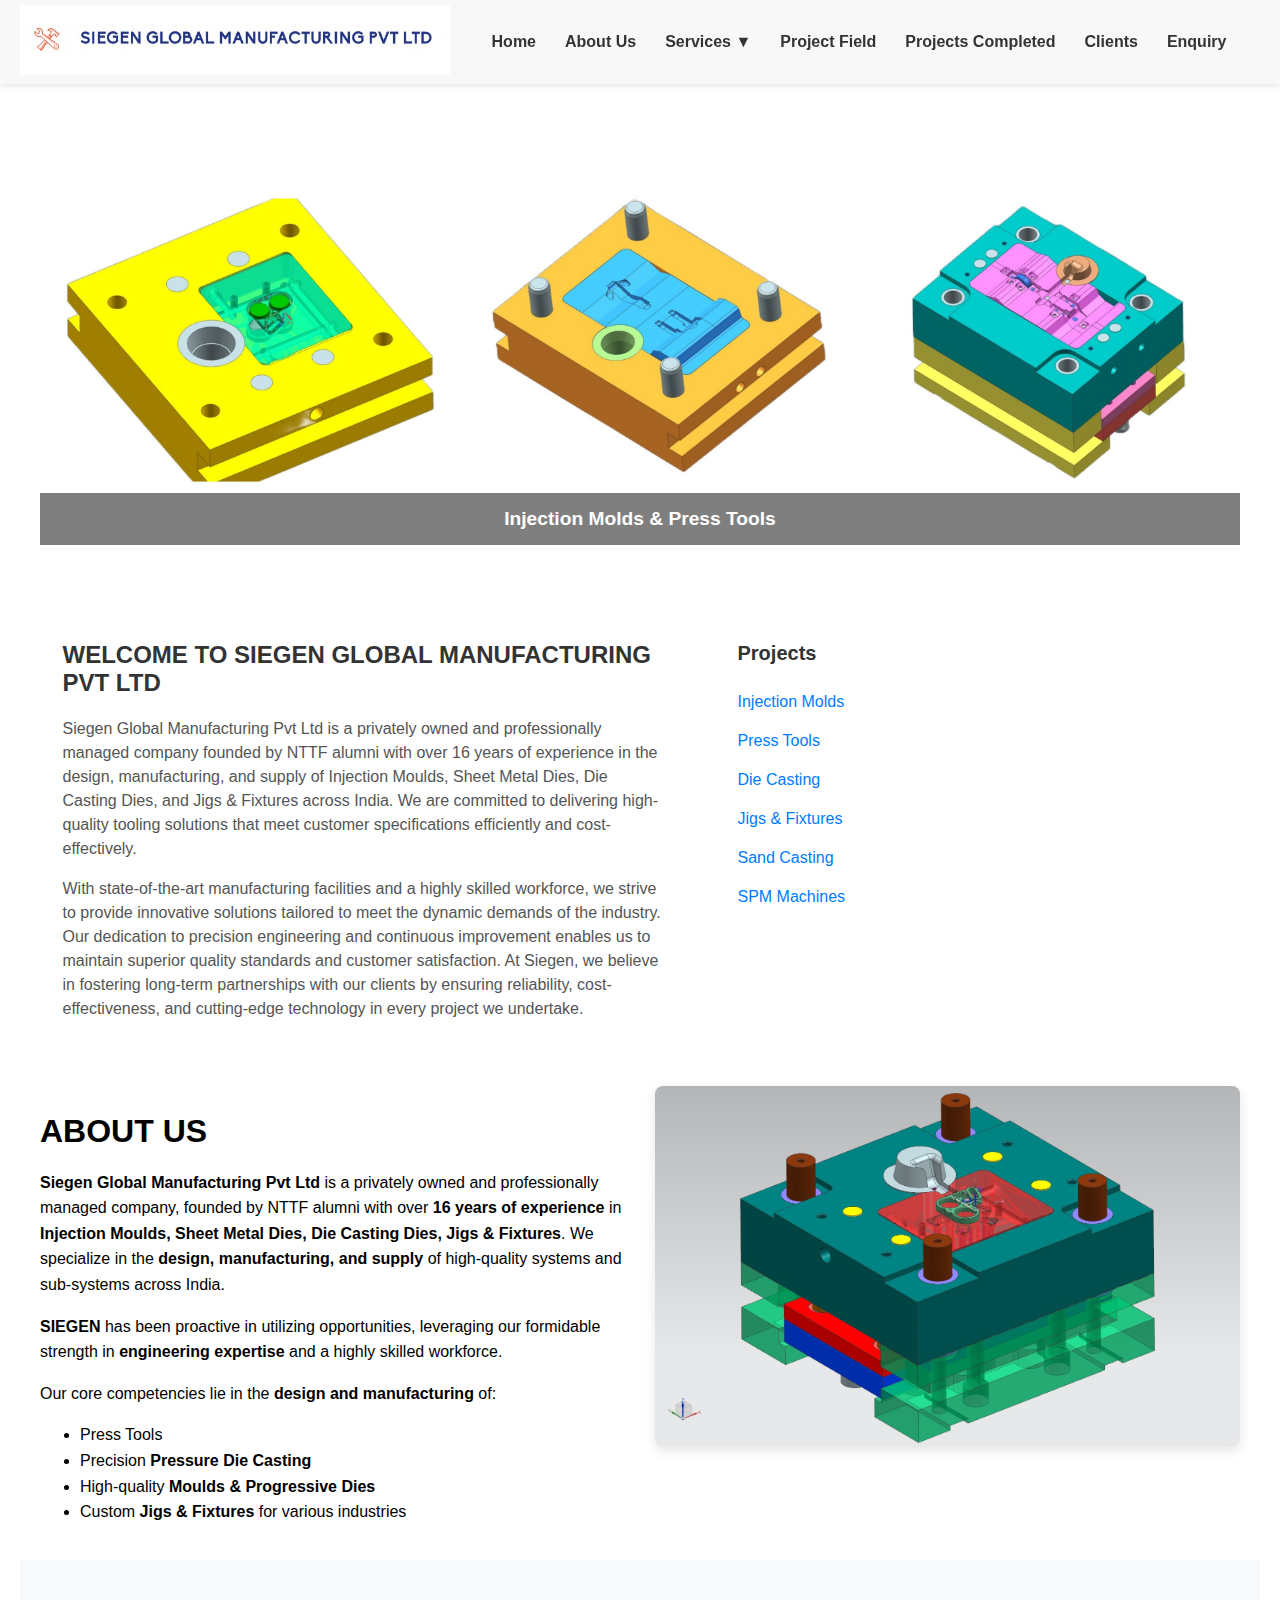
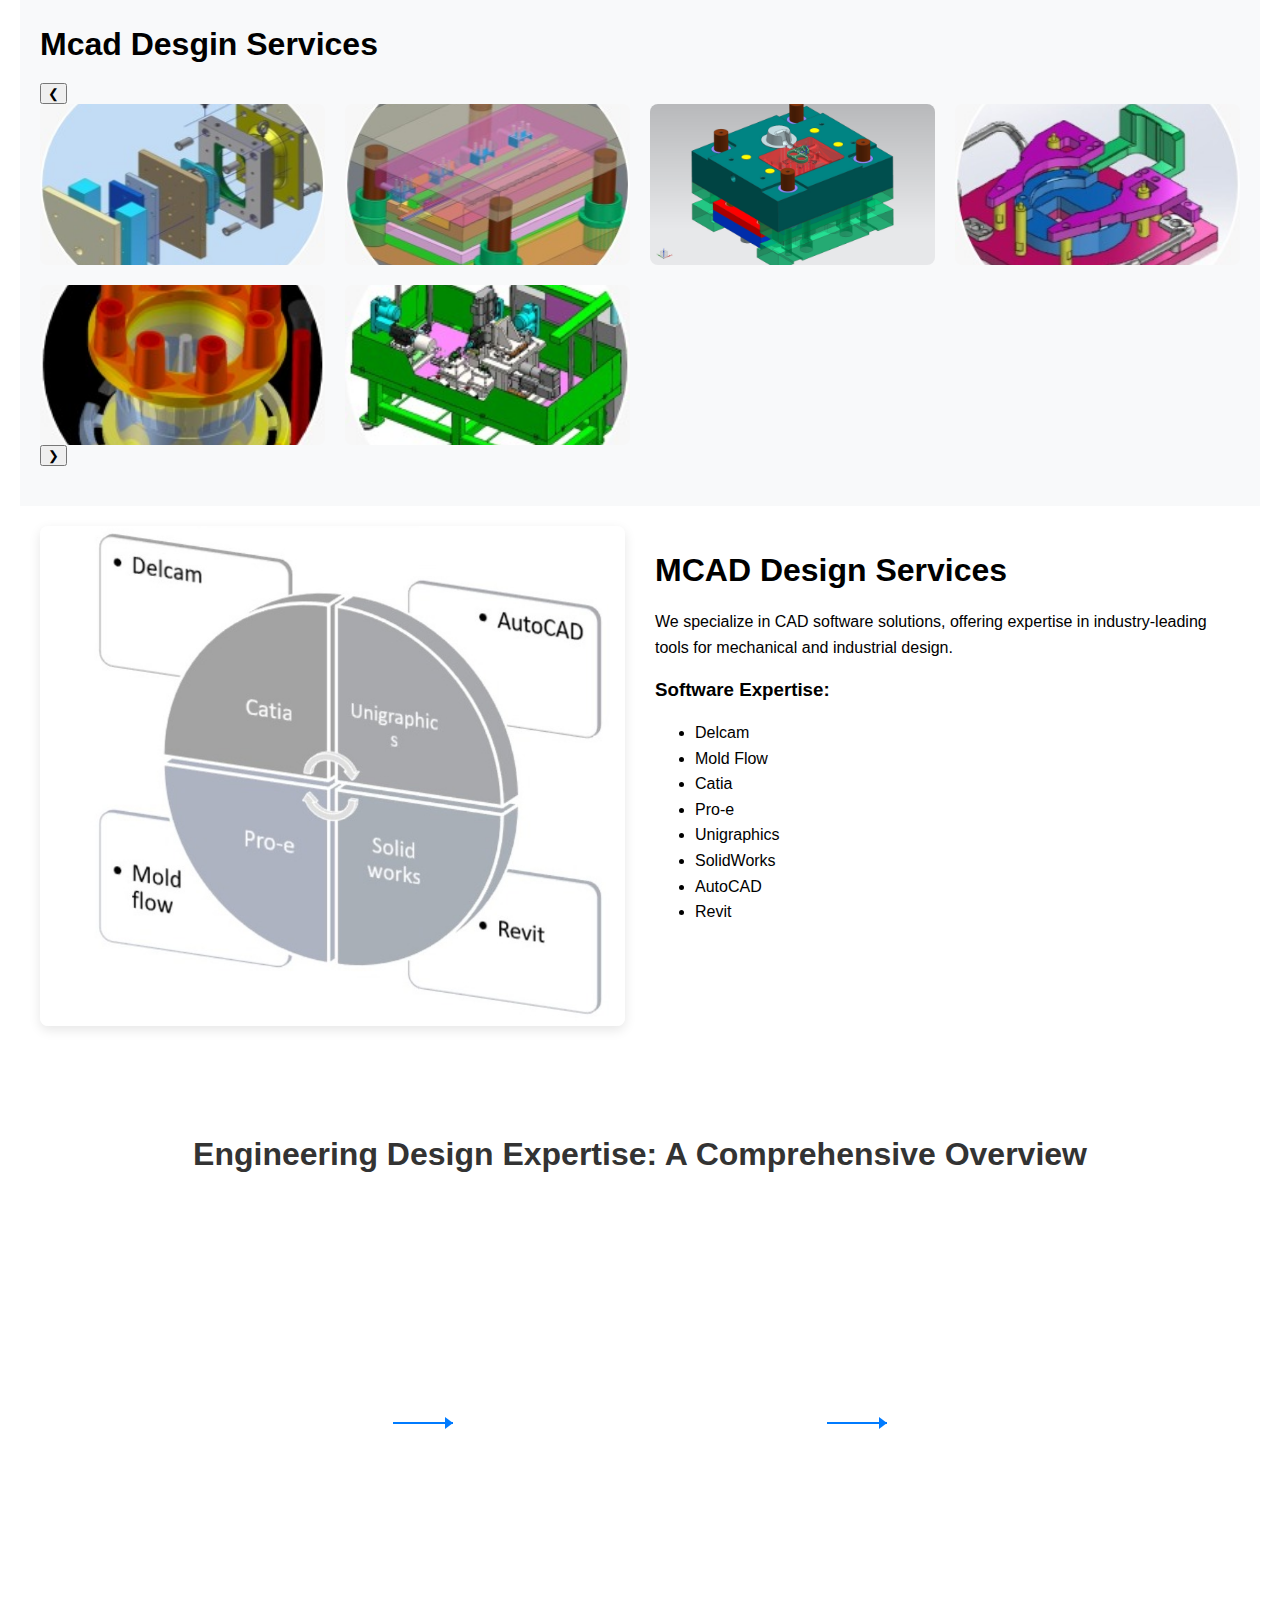
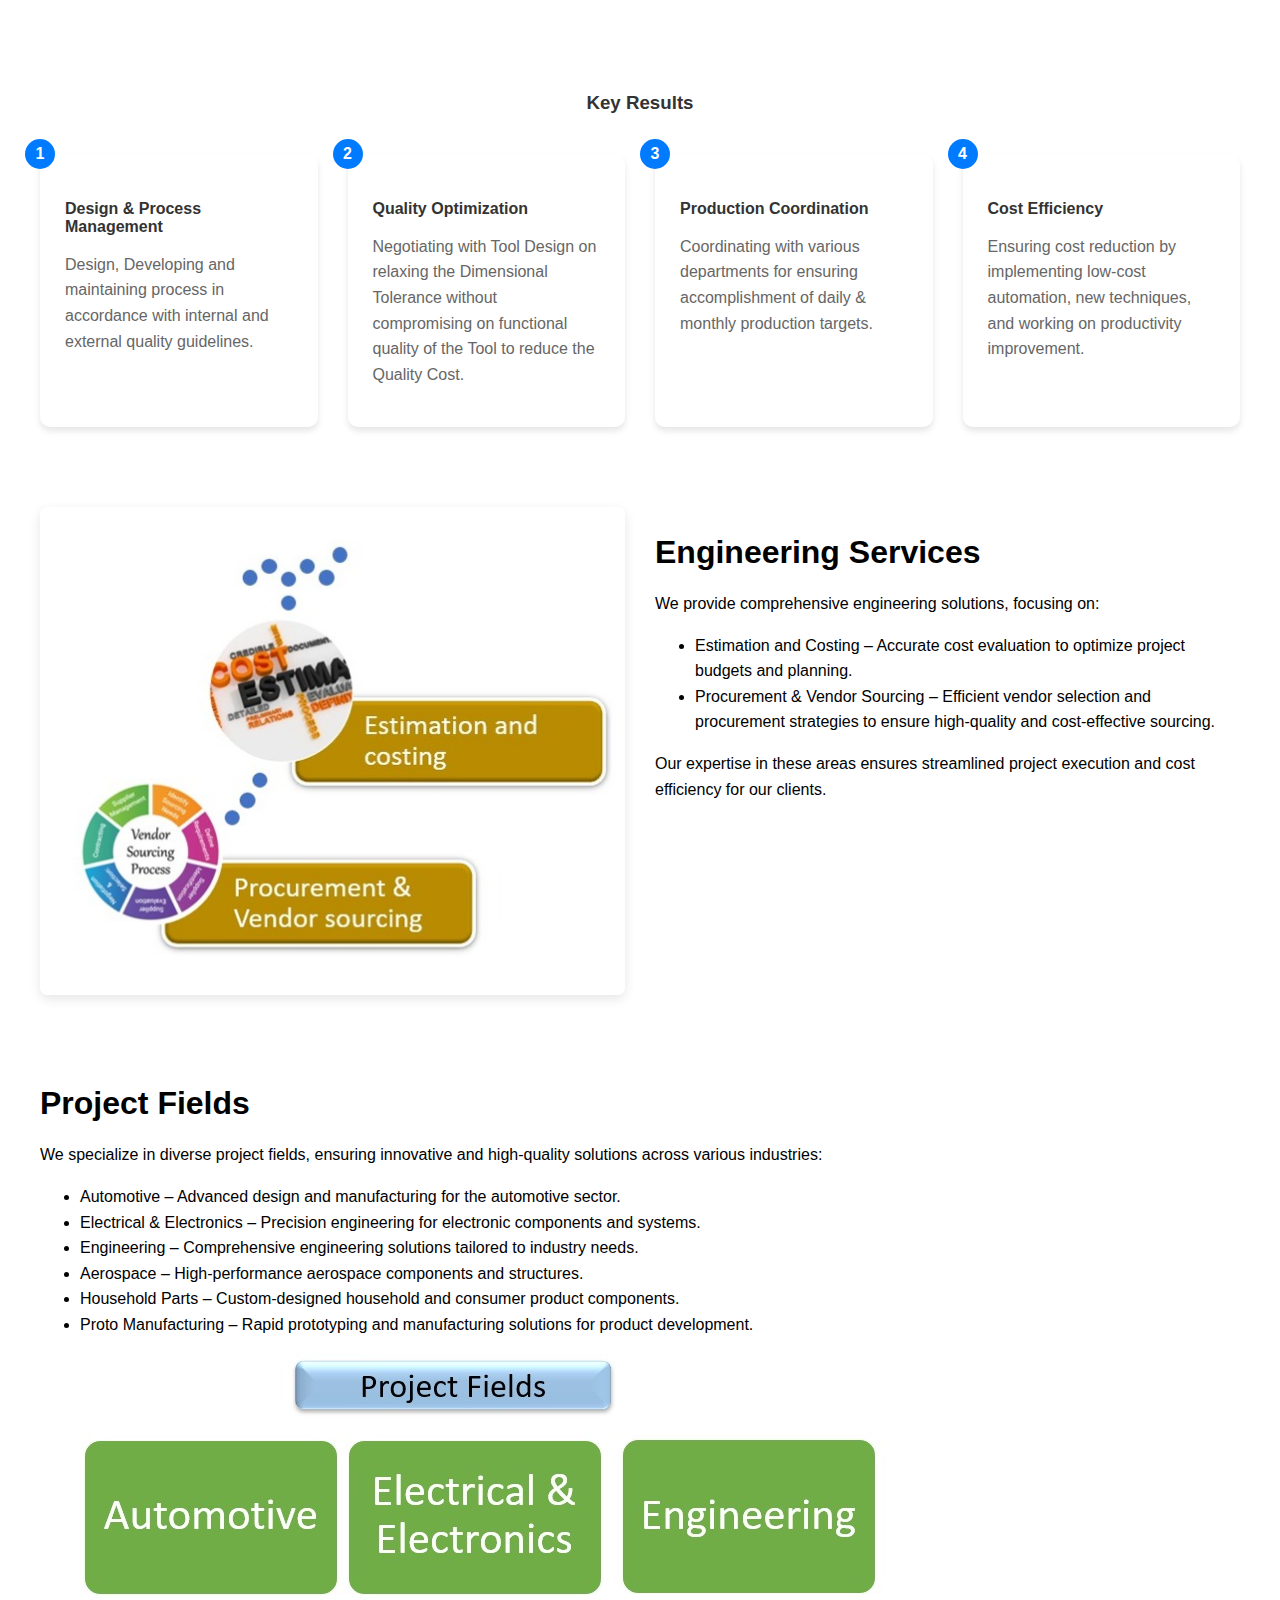
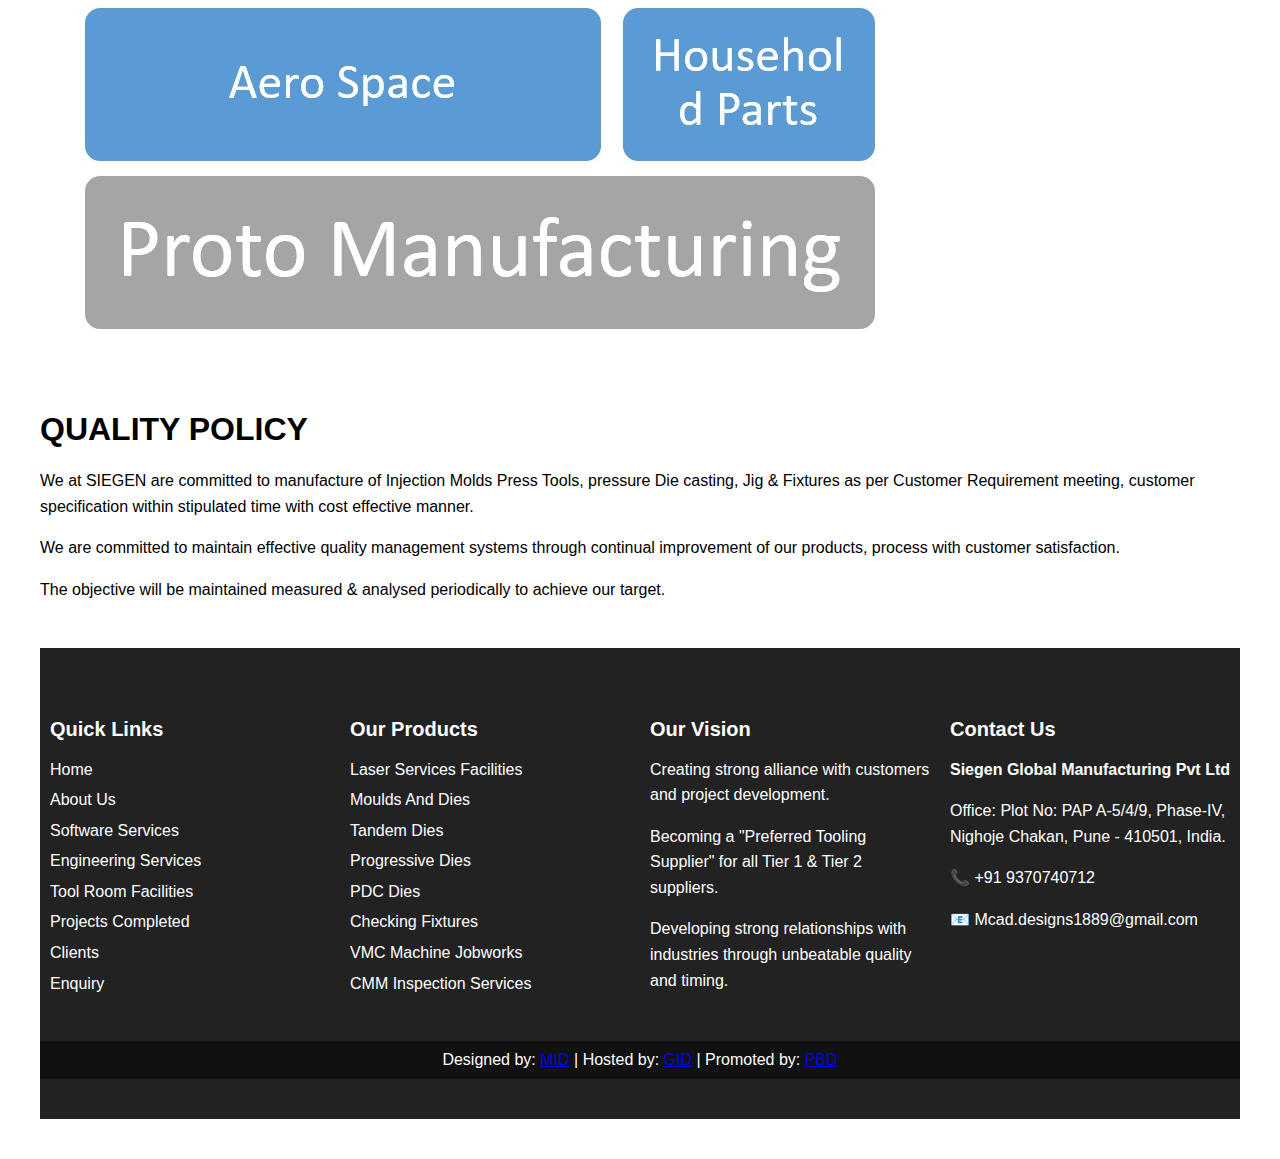
==== index.html @ cd6b3cac "Add files via upload" ====
<!DOCTYPE html>
<html lang="en">
<head>
    <meta charset="UTF-8">
    <meta name="viewport" content="width=device-width, initial-scale=1.0, maximum-scale=1.0, user-scalable=no">
    <title>Siegen Global Manufacturing Pvt Ltd</title>
    <link rel="stylesheet" href="styles.css">
    <script defer src="script.js"></script>
</head>
<body>
    <header>
        <div class="logo">
            <a href="#home"><img src="logo.jpeg" alt="Company Logo"></a>
        </div>
        <button class="mobile-menu-btn">☰</button>
        <nav>
            <ul>
                <li><a href="#home">Home</a></li>
                <li><a href="#about">About Us</a></li>
                <li class="dropdown">
                    <a href="#">Services ▼</a>
                    <ul class="dropdown-menu">
                        <li><a href="#software-services">Software Services</a></li>
                        <li><a href="#engineering-services">Engineering Services</a></li>
                    </ul>
                </li>
                <li><a href="#project-field">Project Field</a></li>
                <li><a href="projects.html">Projects Completed</a></li>
                <li><a href="#clients">Clients</a></li>
                <li><a href="#enquiry">Enquiry</a></li>
            </ul>
        </nav>
    </header>

    <section id="home" class="slideshow-container">
        <div class="slide fade">
            <img src="img1.jpeg" alt="Slide 1">
            <div class="slide-text">Injection Molds & Press Tools</div>
        </div>
        <div class="slide fade">
            <img src="img2.jpeg" alt="Slide 2">
            <div class="slide-text">Die Casting &Jigs & Fixtures</div>
        </div>
        <div class="slide fade">
            <img src="img3.jpeg" alt="Slide 3">
            <div class="slide-text">Sand Casting & SPM Machines</div>
        </div>
    </section>

    <style>
        .container {
            display: flex;
            justify-content: space-around;
            align-items: flex-start;
            padding: 10px;
        }
        .content {
            max-width: 50%;
            padding: 20px;
        }
        .projects {
            max-width: 40%;
            padding: 20px;
        }
        .projects a {
            display: block;
            color: #007bff;
            text-decoration: none;
            font-size: 16px;
            margin: 5px 0;
        }
    </style>
</head>
<body>
    <div class="container">
        <div class="content">
            <h1 style="color: #333; font-size: 24px;">WELCOME TO SIEGEN GLOBAL MANUFACTURING PVT LTD</h1>
            <p style="color: #555; font-size: 16px; line-height: 1.5;">
                Siegen Global Manufacturing Pvt Ltd is a privately owned and professionally managed company 
                founded by NTTF alumni with over 16 years of experience in the design, manufacturing, and 
                supply of Injection Moulds, Sheet Metal Dies, Die Casting Dies, and Jigs & Fixtures across India. 
                We are committed to delivering high-quality tooling solutions that meet customer specifications 
                efficiently and cost-effectively.
            </p>
            <p style="color: #555; font-size: 16px; line-height: 1.5;">
                With state-of-the-art manufacturing facilities and a highly skilled workforce, we strive to provide 
                innovative solutions tailored to meet the dynamic demands of the industry. Our dedication to 
                precision engineering and continuous improvement enables us to maintain superior quality 
                standards and customer satisfaction. At Siegen, we believe in fostering long-term partnerships 
                with our clients by ensuring reliability, cost-effectiveness, and cutting-edge technology in every 
                project we undertake.
            </p>
        </div>
        <div class="projects">
            <h2 style="color: #333; font-size: 20px;">Projects</h2>
            <a href="service1.html">Injection Molds</a>
            <a href="service2.html">Press Tools</a>
            <a href="service3.html">Die Casting</a>
            <a href="service4.html">Jigs & Fixtures</a>
            <a href="service5.html">Sand Casting</a>
            <a href="service6.html">SPM Machines</a>
        </div>
    </div>
</body>
    <section id="about" class="about-container">
        <div class="about-text">
            <h2>ABOUT US</h2>
            <p>
                <strong>Siegen Global Manufacturing Pvt Ltd</strong> is a privately owned and professionally managed company, founded by NTTF alumni with over <strong>16 years of experience</strong> in 
                <strong>Injection Moulds, Sheet Metal Dies, Die Casting Dies, Jigs & Fixtures</strong>. 
                We specialize in the <strong>design, manufacturing, and supply</strong> of high-quality systems and sub-systems across India.
            </p>
            <p>
                <strong>SIEGEN</strong> has been proactive in utilizing opportunities, leveraging our formidable strength in <strong>engineering expertise</strong> and a highly skilled workforce. 
            </p>
            <p>
                Our core competencies lie in the <strong>design and manufacturing</strong> of:
            </p>
            <ul>
                <li>Press Tools</li>
                <li>Precision <strong>Pressure Die Casting</strong></li>
                <li>High-quality <strong>Moulds & Progressive Dies</strong></li>
                <li>Custom <strong>Jigs & Fixtures</strong> for various industries</li>
            </ul>
        </div>
        <div class="about-image">
            <img src="about.jpeg" alt="About Us Image">
        </div>
    </section>
    
    <div class="services-container">
        <h2>Mcad Desgin Services</h2>
        <div class="services-slider">
            <button class="slide-btn left" onclick="slideLeft()">&#10094;</button>
            <div class="services-wrapper">
                <div class="services">
                    <a href="service1.html" class="service-item">
                        <img src="service1.jpeg" alt="Service 1">
                        <div class="overlay">Injection Molds</div>
                    </a>
                    <a href="service2.html" class="service-item">
                        <img src="service2.jpeg" alt="Service 2">
                        <div class="overlay">Press Tools</div>
                    </a>
                    <a href="service3.html" class="service-item">
                        <img src="service3.jpeg" alt="Service 3">
                        <div class="overlay">Die Casting</div>
                    </a>
                    <a href="service4.html" class="service-item">
                        <img src="service4.jpeg" alt="Service 4">
                        <div class="overlay">Jigs & Fixtures</div>
                    </a>
                    <a href="service5.html" class="service-item">
                        <img src="service5.jpeg" alt="Service 5">
                        <div class="overlay">Sand Casting</div>
                    </a>
                    <a href="service5.html" class="service-item">
                        <img src="service6.jpeg" alt="Service 5">
                        <div class="overlay">SPM Machines</div>
                    </a>
                </div>
            </div>
            <button class="slide-btn right" onclick="slideRight()">&#10095;</button>
        </div>
    </div>

    <section  id = "software-services" class="software-service-container">
        <div class="software-service-image">
            <img src="software_service.jpeg" alt="Software Service Image">
        </div>
        <div class="software-service-text">
            <h2>MCAD Design Services</h2>
            <p>We specialize in CAD software solutions, offering expertise in industry-leading tools for mechanical and industrial design.</p>
            <h3>Software Expertise:</h3>
            <ul>
                <li>Delcam</li>
                <li>Mold Flow</li>
                <li>Catia</li>
                <li>Pro-e</li>
                <li>Unigraphics</li>
                <li>SolidWorks</li>
                <li>AutoCAD</li>
                <li>Revit</li>
            </ul>
        </div>
    </section>

    <section id="engineering-design" class="engineering-design-container">
        <h2>Engineering Design Expertise: A Comprehensive Overview</h2>
        <div class="design-workflow">
            <div class="workflow-item" id="tool-design">
                <div class="workflow-icon">
                    <img src="tool-design-icon.jpg" alt="Tool Design">
                </div>
                <h3>Tool Design</h3>
                <p>Experience in designing products, molds, and jigs.</p>
            </div>
            <div class="workflow-arrow"></div>
            <div class="workflow-item" id="software-expertise">
                <div class="workflow-icon">
                    <img src="software-icon.jpeg" alt="Software Expertise">
                </div>
                <h3>Software Expertise</h3>
                <p>Proficiency in CAD/CAM tools like Unigraphics NX, Pro-E, and AutoCAD.</p>
            </div>
            <div class="workflow-arrow"></div>
            <div class="workflow-item" id="functions">
                <div class="workflow-icon">
                    <img src="functions-icon.webp" alt="Functions">
                </div>
                <h3>Functions</h3>
                <p>Expertise in 3D modeling, CNC machining, lean design, feasibility studies, and manufacturing standardization.</p>
            </div>
        </div>

        <div class="key-results">
            <h3>Key Results</h3>
            <div class="key-results-grid">
                <div class="key-result-item" data-number="1">
                    <h4>Design & Process Management</h4>
                    <p>Design, Developing and maintaining process in accordance with internal and external quality guidelines.</p>
                </div>
                <div class="key-result-item" data-number="2">
                    <h4>Quality Optimization</h4>
                    <p>Negotiating with Tool Design on relaxing the Dimensional Tolerance without compromising on functional quality of the Tool to reduce the Quality Cost.</p>
                </div>
                <div class="key-result-item" data-number="3">
                    <h4>Production Coordination</h4>
                    <p>Coordinating with various departments for ensuring accomplishment of daily & monthly production targets.</p>
                </div>
                <div class="key-result-item" data-number="4">
                    <h4>Cost Efficiency</h4>
                    <p>Ensuring cost reduction by implementing low-cost automation, new techniques, and working on productivity improvement.</p>
                </div>
            </div>
        </div>
    </section>

    <section id="engineering-services" class="engineering-service-container">
        <div class="engineering-service-image">
            <img src="engineering_services.jpeg" alt="Engineering Services Image">
        </div>
        <div class="engineering-service-text">
            <h2>Engineering Services</h2>
            <p>We provide comprehensive engineering solutions, focusing on:</p>
            <ul>
                <li>Estimation and Costing – Accurate cost evaluation to optimize project budgets and planning.</li>
                <li>Procurement & Vendor Sourcing – Efficient vendor selection and procurement strategies to ensure high-quality and cost-effective sourcing.</li>
            </ul>
            <p>Our expertise in these areas ensures streamlined project execution and cost efficiency for our clients.</p>
        </div>
    </section>

    <section id="project-field" class="project-fields-container">
        <div class="quality-policy-container">
            <h2>Project Fields</h2>
            <p>We specialize in diverse project fields, ensuring innovative and high-quality solutions across various industries:</p>
            <ul>
                <li>Automotive – Advanced design and manufacturing for the automotive sector.</li>
                <li>Electrical & Electronics – Precision engineering for electronic components and systems.</li>
                <li>Engineering – Comprehensive engineering solutions tailored to industry needs.</li>
                <li>Aerospace – High-performance aerospace components and structures.</li>
                <li>Household Parts – Custom-designed household and consumer product components.</li>
                <li>Proto Manufacturing – Rapid prototyping and manufacturing solutions for product development.</li>
            </ul>
        </div>
        <div class="project-fields-image">
            <img src="project_fields.jpeg" alt="Project Fields Image">
        </div>


        <section class="quality-policy-container">
            <h2>QUALITY POLICY</h2>
            <p>We at SIEGEN are committed to manufacture of Injection Molds Press Tools, pressure Die casting, Jig & Fixtures as per Customer Requirement meeting, customer specification within stipulated time with cost effective manner.</p>
            <p>We are committed to maintain effective quality management systems through continual improvement of our products, process with customer satisfaction.</p>
            <p>The objective will be maintained measured & analysed periodically to achieve our target.</p>
        </section>
         
<footer>
    <div class="footer-container">
        <div>
            <h3>Quick Links</h3>
            <ul>
                <li><a href="#home">Home</a></li>
                <li><a href="#about">About Us</a></li>
                <li><a href="#software-services">Software Services</a></li>
                <li><a href="#engineering-services">Engineering Services</a></li>
                <li><a href="#tool-room">Tool Room Facilities</a></li>
                <li><a href="#projects">Projects Completed</a></li>
                <li><a href="#clients">Clients</a></li>
                <li><a href="#enquiry">Enquiry</a></li>
            </ul>
        </div>
        <div>
            <h3>Our Products</h3>
            <ul>
                <li>Laser Services Facilities</li>
                <li>Moulds And Dies</li>
                <li>Tandem Dies</li>
                <li>Progressive Dies</li>
                <li>PDC Dies</li>
                <li>Checking Fixtures</li>
                <li>VMC Machine Jobworks</li>
                <li>CMM Inspection Services</li>
            </ul>
        </div>
        <div>
            <h3>Our Vision</h3>
            <p>Creating strong alliance with customers and project development.</p>
            <p>Becoming a "Preferred Tooling Supplier" for all Tier 1 & Tier 2 suppliers.</p>
            <p>Developing strong relationships with industries through unbeatable quality and timing.</p>
        </div>
        <div>
            <h3>Contact Us</h3>
            <p><strong>Siegen Global Manufacturing Pvt Ltd</strong></p>
            <p>Office: Plot No: PAP A-5/4/9, Phase-IV, Nighoje Chakan, Pune - 410501, India.</p>
            <p>📞 +91 9370740712</p>
            <p>📧 Mcad.designs1889@gmail.com</p>
        </div>
    </div>
    <div class="footer-bottom">
        Designed by: <a href="#">MID</a> | Hosted by: <a href="#">GID</a> | Promoted by: <a href="#">PBD</a>
    </div>
</footer>
    
</body>
</html>
---- styles.css ----
body {
    font-family: Arial, sans-serif;
    margin: 0;
    padding: 0;
}

header {
    display: flex;
    align-items: center;
    justify-content: flex-start;
    background-color: #f8f8f8;
    padding: 5px 20px;
    position: fixed;
    width: 100%;
    top: 0;
    box-shadow: 0 2px 5px rgba(0,0,0,0.1);
    z-index: 1000;
    box-sizing: border-box;
}

.logo {
    flex: 0 0 auto;
    margin-right: 30px;
}

.logo img {
    height: 70px;
    width: auto;
}

nav {
    flex: 1;
}

nav ul {
    list-style: none;
    padding: 0;
    margin: 0;
    display: flex;
    align-items: center;
    gap: 5px;
}

nav ul li {
    margin: 0;
    position: relative;
    white-space: nowrap;
}

nav ul li a {
    text-decoration: none;
    color: #333;
    font-weight: 600;
    padding: 8px 12px;
    border-radius: 4px;
    transition: all 0.3s ease;
    display: block;
}

nav ul li a:hover {
    background-color: #007bff;
    color: white;
}

.dropdown-menu {
    display: none;
    position: absolute;
    background: white;
    box-shadow: 0 4px 12px rgba(0,0,0,0.1);
    top: 100%;
    left: 0;
    min-width: 180px;
    border-radius: 4px;
    padding: 8px 0;
    z-index: 1001;
}

.dropdown-menu li {
    margin: 0;
    width: 100%;
}

.dropdown-menu li a {
    padding: 8px 15px;
    display: block;
    color: #333;
    font-weight: normal;
}

.dropdown-menu li a:hover {
    background-color: #f0f0f0;
    color: #007bff;
}

.dropdown:hover .dropdown-menu {
    display: block;
    animation: fadeIn 0.3s ease;
}

@keyframes fadeIn {
    from { opacity: 0; transform: translateY(-10px); }
    to { opacity: 1; transform: translateY(0); }
}

/* Slideshow */
.slideshow-container {
    width: 100%;
    height: 50vh;
    margin-top: 85px;
    margin-bottom: 0;
    position: relative;
    overflow: hidden;
    max-width: 1200px;
    margin-left: auto;
    margin-right: auto;
}

.slide {
    width: 100%;
    height: 100%;
    position: relative;
}

.slide img {
    width: 100%;
    height: 100%;
    object-fit: cover;
    object-position: center;
}

.slide-text {
    position: absolute;
    bottom: 20px;
    left: 0;
    right: 0;
    text-align: center;
    color: white;
    background: rgba(0, 0, 0, 0.5);
    padding: 15px;
    font-size: 1.2em;
    font-weight: bold;
}

/* Common section spacing */
section {
    padding: 30px 0;
    margin: 0;
}

.container {
    display: flex;
    flex-wrap: wrap;
    justify-content: space-between;
    max-width: 1200px;
    margin: 0 auto;
    padding: 20px;
    gap: 30px;
}

.content {
    flex: 1;
    min-width: 280px;
    flex-basis: calc(60% - 15px);
}

.projects {
    flex: 1;
    min-width: 280px;
    flex-basis: calc(40% - 15px);
}

.content h1 {
    font-size: clamp(24px, 4vw, 32px);
    color: #333;
    margin-bottom: 20px;
}

.content p {
    font-size: clamp(14px, 2vw, 16px);
    line-height: 1.6;
    color: #555;
    margin-bottom: 15px;
}

.projects h2 {
    font-size: clamp(20px, 3vw, 24px);
    color: #333;
    margin-bottom: 20px;
}

.projects a {
    display: block;
    color: #007bff;
    text-decoration: none;
    font-size: clamp(14px, 2vw, 16px);
    padding: 8px 0;
    transition: color 0.3s ease;
}

.projects a:hover {
    color: #0056b3;
}

/* About Section */
.about-container {
    display: flex;
    align-items: flex-start;
    justify-content: space-between;
    flex-wrap: wrap;
    max-width: 1200px;
    margin: 20px auto;
    padding: 0 20px;
    gap: 30px;
}

.about-text {
    flex: 1;
    min-width: 280px;
    flex-basis: calc(50% - 15px);
}

.about-image {
    flex: 1;
    min-width: 280px;
    flex-basis: calc(50% - 15px);
    height: 100%;
}

.about-image img {
    width: 100%;
    height: 100%;
    object-fit: cover;
    border-radius: 8px;
    box-shadow: 0 4px 12px rgba(0,0,0,0.1);
    max-height: 500px;
}

/* Services Section */
.services-container {
    max-width: 1200px;
    margin: 20px auto;
    padding: 0 20px;
}

.services {
    display: grid;
    grid-template-columns: repeat(auto-fit, minmax(280px, 1fr));
    gap: 20px;
    padding: 0;
}

.service-item {
    aspect-ratio: 16/9;
    width: 100%;
    height: auto;
}

.service-item img {
    width: 100%;
    height: 100%;
    object-fit: cover;
}

/* Software and Engineering Services Sections */
.software-service-container,
.engineering-service-container {
    display: flex;
    flex-wrap: wrap;
    align-items: flex-start;
    justify-content: space-between;
    max-width: 1200px;
    margin: 20px auto;
    padding: 0 20px;
    gap: 30px;
}

.software-service-text,
.engineering-service-text {
    flex: 1;
    min-width: 280px;
    flex-basis: calc(50% - 15px);
}

.software-service-image,
.engineering-service-image {
    flex: 1;
    min-width: 280px;
    flex-basis: calc(50% - 15px);
    height: 100%;
}

.software-service-image img,
.engineering-service-image img {
    width: 100%;
    height: 100%;
    object-fit: cover;
    border-radius: 8px;
    box-shadow: 0 4px 12px rgba(0,0,0,0.1);
    max-height: 500px;
}

/* Fix for MCAD Design Services hover effects */
.services-container {
    padding: 40px 20px;
    background: #f8f9fa;
}

.service-item {
    position: relative;
    display: block;
    overflow: hidden;
    border-radius: 8px;
    transition: transform 0.3s ease;
}

.service-item img {
    width: 100%;
    height: 100%;
    object-fit: cover;
    transition: transform 0.3s ease;
}

.service-item .overlay {
    position: absolute;
    bottom: 0;
    left: 0;
    right: 0;
    background: rgba(0, 0, 0, 0.7);
    color: white;
    padding: 15px;
    transform: translateY(100%);
    transition: transform 0.3s ease;
    text-align: center;
}

.service-item:hover {
    transform: translateY(-5px);
}

.service-item:hover .overlay {
    transform: translateY(0);
}

.service-item:hover img {
    transform: scale(1.1);
}

/* Engineering Design Expertise Styles */
.engineering-design-container {
    padding: 60px 20px;
    background: #fff;
    max-width: 1200px;
    margin: 0 auto;
}

.engineering-design-container h2 {
    text-align: center;
    margin-bottom: 40px;
    color: #333;
    font-size: 2em;
}

.design-workflow {
    display: flex;
    justify-content: space-between;
    align-items: center;
    margin-bottom: 60px;
    gap: 20px;
}

.workflow-item {
    flex: 1;
    text-align: center;
    padding: 20px;
    background: #f8f9fa;
    border-radius: 10px;
    box-shadow: 0 4px 6px rgba(0, 0, 0, 0.1);
    opacity: 0;
    transform: translateY(20px);
    animation: fadeInUp 0.6s ease forwards;
}

.workflow-icon {
    width: 200px;
    height: 200px;
    border-radius: 50%;
    overflow: hidden;
    margin: 0 auto 20px;
    position: relative;
}

.workflow-icon img {
    width: 100%;
    height: 100%;
    object-fit: cover;
    object-position: center;
}

.workflow-arrow {
    width: 60px;
    height: 2px;
    background: #007bff;
    position: relative;
    flex-shrink: 0;
}

.workflow-arrow::after {
    content: '';
    position: absolute;
    right: 0;
    top: 50%;
    transform: translateY(-50%);
    width: 0;
    height: 0;
    border-left: 8px solid #007bff;
    border-top: 6px solid transparent;
    border-bottom: 6px solid transparent;
}

.workflow-item:nth-child(1) { animation-delay: 0.2s; }
.workflow-item:nth-child(3) { animation-delay: 0.4s; }
.workflow-item:nth-child(5) { animation-delay: 0.6s; }

@keyframes fadeInUp {
    from {
        opacity: 0;
        transform: translateY(20px);
    }
    to {
        opacity: 1;
        transform: translateY(0);
    }
}

/* Key Results Styles */
.key-results {
    margin-top: 60px;
}

.key-results h3 {
    text-align: center;
    margin-bottom: 40px;
    color: #333;
}

.key-results-grid {
    display: grid;
    grid-template-columns: repeat(auto-fit, minmax(250px, 1fr));
    gap: 30px;
}

.key-result-item {
    background: #fff;
    padding: 25px;
    border-radius: 10px;
    box-shadow: 0 4px 6px rgba(0, 0, 0, 0.1);
    position: relative;
    transition: transform 0.3s ease;
}

.key-result-item::before {
    content: attr(data-number);
    position: absolute;
    top: -15px;
    left: -15px;
    width: 30px;
    height: 30px;
    background: #007bff;
    color: white;
    border-radius: 50%;
    display: flex;
    align-items: center;
    justify-content: center;
    font-weight: bold;
}

.key-result-item:hover {
    transform: translateY(-5px);
}

.key-result-item h4 {
    color: #333;
    margin-bottom: 15px;
}

.key-result-item p {
    color: #666;
    line-height: 1.6;
}

/* Responsive Design */
@media (max-width: 768px) {
    .design-workflow {
        flex-direction: column;
    }
    
    .workflow-arrow {
        width: 2px;
        height: 40px;
    }
    
    .workflow-arrow::after {
        right: 50%;
        top: auto;
        bottom: 0;
        transform: translateX(50%) rotate(90deg);
    }
    
    .key-results-grid {
        grid-template-columns: 1fr;
    }
}

/* Text styles */
h2 {
    font-size: clamp(24px, 4vw, 32px);
    margin-bottom: 20px;
}

p, ul {
    font-size: clamp(14px, 2vw, 16px);
    line-height: 1.6;
    margin-bottom: 15px;
}

/* Responsive Design */
@media screen and (max-width: 768px) {
    section {
        padding: 20px 0;
    }

    .about-container,
    .software-service-container,
    .engineering-service-container {
        gap: 20px;
    }

    .about-text,
    .about-image,
    .software-service-text,
    .software-service-image,
    .engineering-service-text,
    .engineering-service-image {
        flex-basis: 100%;
        min-width: 100%;
        padding: 0;
    }

    .about-image img,
    .software-service-image img,
    .engineering-service-image img {
        max-height: 300px;
    }

    .services {
        grid-template-columns: repeat(auto-fit, minmax(250px, 1fr));
    }

    .service-item {
        aspect-ratio: 16/10;
    }

    .container {
        gap: 20px;
    }

    .content,
    .projects {
        flex-basis: 100%;
        min-width: 100%;
    }
}

@media screen and (max-width: 480px) {
    section {
        padding: 15px 0;
    }

    .about-container,
    .software-service-container,
    .engineering-service-container {
        padding: 0 15px;
        gap: 15px;
    }

    .about-image img,
    .software-service-image img,
    .engineering-service-image img {
        max-height: 250px;
    }

    .services {
        grid-template-columns: 1fr;
    }

    .service-item {
        aspect-ratio: 16/9;
    }
}

/* Mobile Menu Button */
.mobile-menu-btn {
    display: none;
    background: none;
    border: none;
    font-size: 24px;
    cursor: pointer;
    padding: 10px;
}

/* Media Queries for Responsive Design */
@media screen and (max-width: 768px) {
    header {
        padding: 5px 10px;
    }

    .logo img {
        height: 50px;
    }

    .mobile-menu-btn {
        display: block;
    }

    nav ul {
        display: none;
        position: absolute;
        top: 80px;
        left: 0;
        width: 100%;
        background: #f8f8f8;
        flex-direction: column;
        padding: 20px 0;
        box-shadow: 0 2px 5px rgba(0,0,0,0.1);
    }

    nav ul.show {
        display: flex;
    }

    nav ul li {
        width: 100%;
        text-align: center;
    }

    .dropdown-menu {
        position: static;
        box-shadow: none;
        width: 100%;
        background: #f0f0f0;
    }

    .container {
        flex-direction: column;
        padding: 10px;
    }

    .content, .projects {
        max-width: 100%;
        padding: 10px;
    }

    .slideshow-container {
        margin-top: 80px;
    }

    .slide img {
        height: 200px;
    }

    .about-container,
    .software-service-container,
    .engineering-service-container {
        flex-direction: column;
        padding: 20px 10px;
    }

    .about-image,
    .software-service-image,
    .engineering-service-image {
        max-width: 100%;
        margin-right: 0;
        margin-bottom: 20px;
    }

    .footer-container {
        flex-direction: column;
        text-align: center;
    }

    .footer-container > div {
        margin-bottom: 20px;
    }
}

/* Additional responsive adjustments for very small screens */
@media screen and (max-width: 480px) {
    body {
        font-size: 14px;
    }

    h1 {
        font-size: 20px !important;
    }

    h2 {
        font-size: 18px !important;
    }

    .logo img {
        height: 40px;
    }
}

footer {
    background-color: #222;
    color: white;
    padding: 40px 0;
    font-family: Arial, sans-serif;
}

footer .footer-container {
    display: flex;
    justify-content: space-around;
    flex-wrap: wrap;
    max-width: 1200px;
    margin: auto;
}

footer .footer-container > div {
    flex: 1;
    min-width: 250px; /* Ensure each section has a minimum width */
    margin: 10px;
}

footer h3 {
    margin-bottom: 10px;
    font-size: 20px;
}

footer ul {
    list-style: none;
    padding: 0;
}

footer ul li {
    margin-bottom: 5px;
}

footer ul li a {
    color: white;
    text-decoration: none;
}

footer .footer-bottom {
    text-align: center;
    padding: 10px;
    background-color: #111;
    margin-top: 20px;
}

.footer-container {
    display: flex;
    justify-content: space-around;
    flex-wrap: wrap;
    max-width: 1200px;
    margin: auto;
}

.footer-container > div {
    flex: 1;
    min-width: 250px;
    margin: 10px;
}

.footer-bottom {
    text-align: center;
    padding: 10px;
    background-color: #111;
    margin-top: 20px;
}

.project-fields-container {
    max-width: 1200px;
    margin: 0 auto;
    padding: 40px 20px;
}

.project-fields-text {
    width: 100%;
    max-width: 1000px;
    margin: 0 auto;
}

.project-fields-text h2 {
    text-align: center;
    margin-bottom: 30px;
}

.project-fields-text ul {
    padding-left: 20px;
    margin: 0 auto;
    max-width: 800px;
}

.project-fields-text p {
    text-align: center;
    margin-bottom: 20px;
}
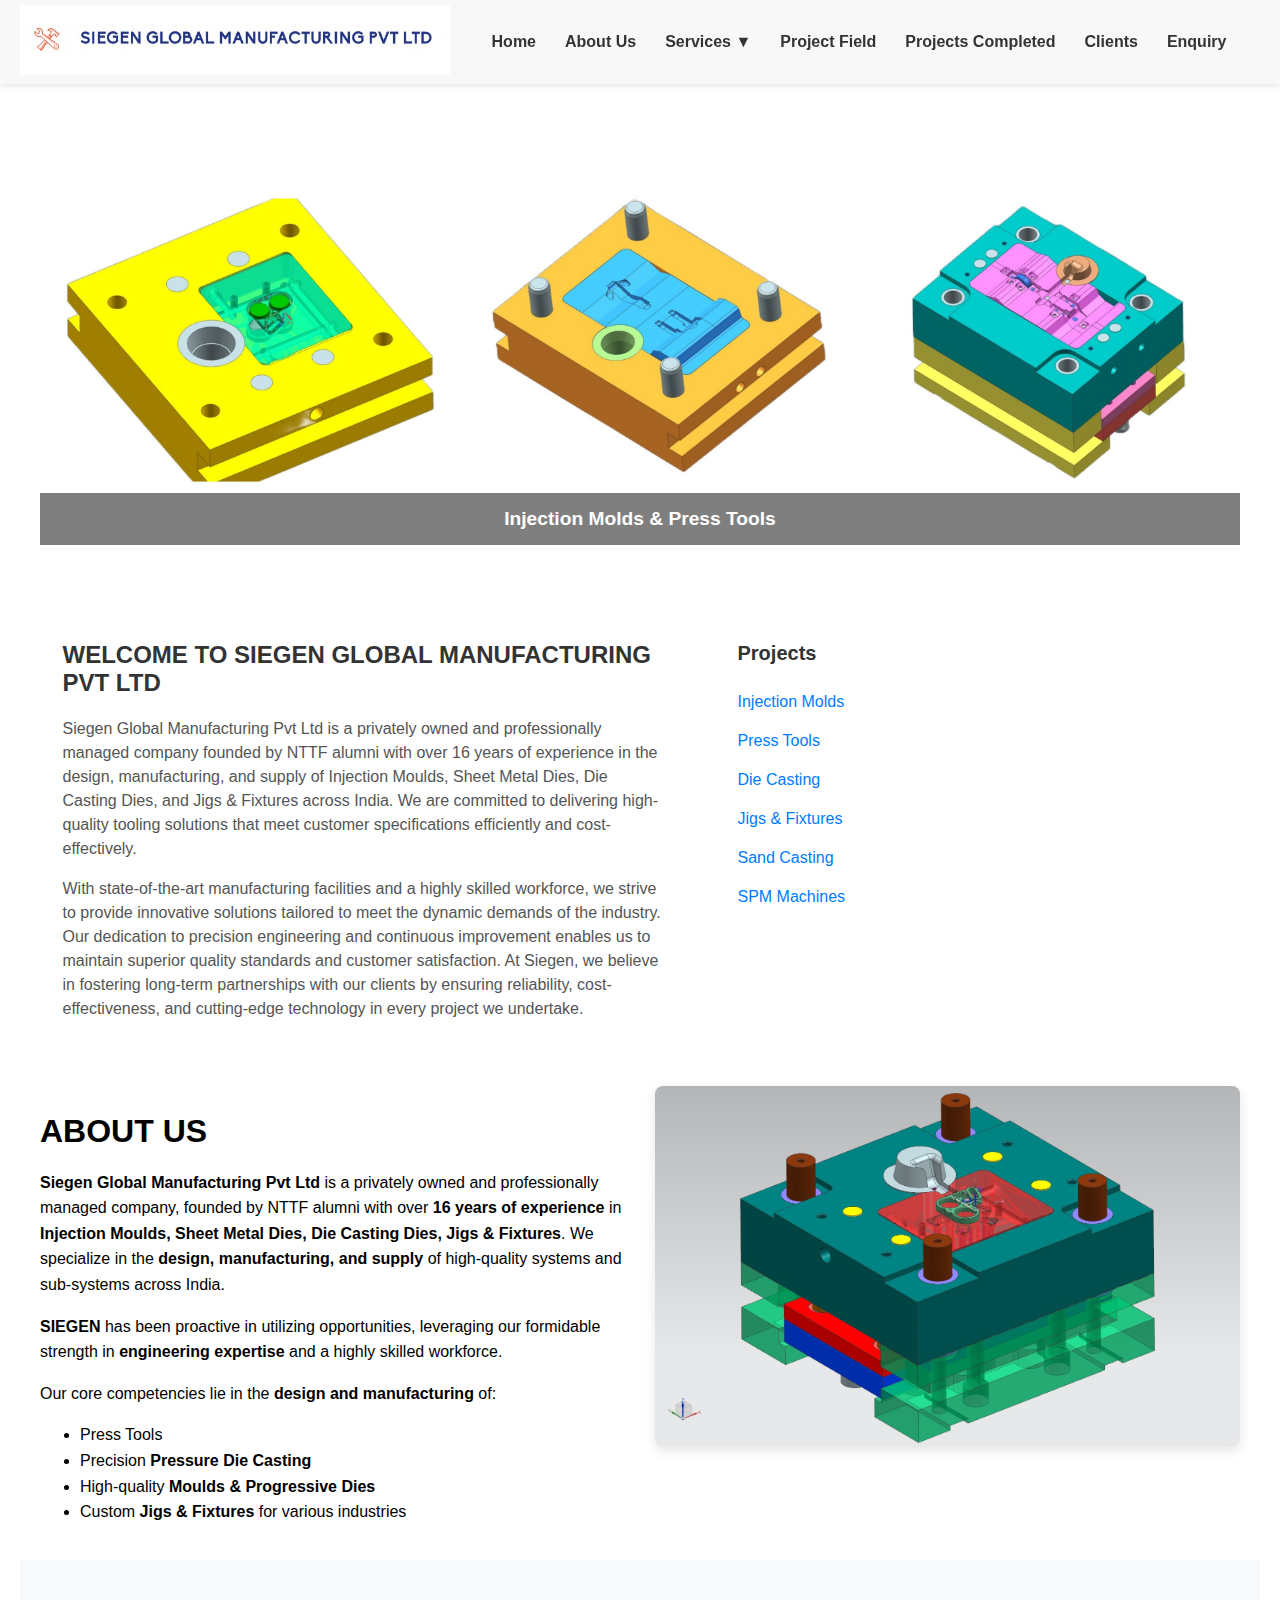
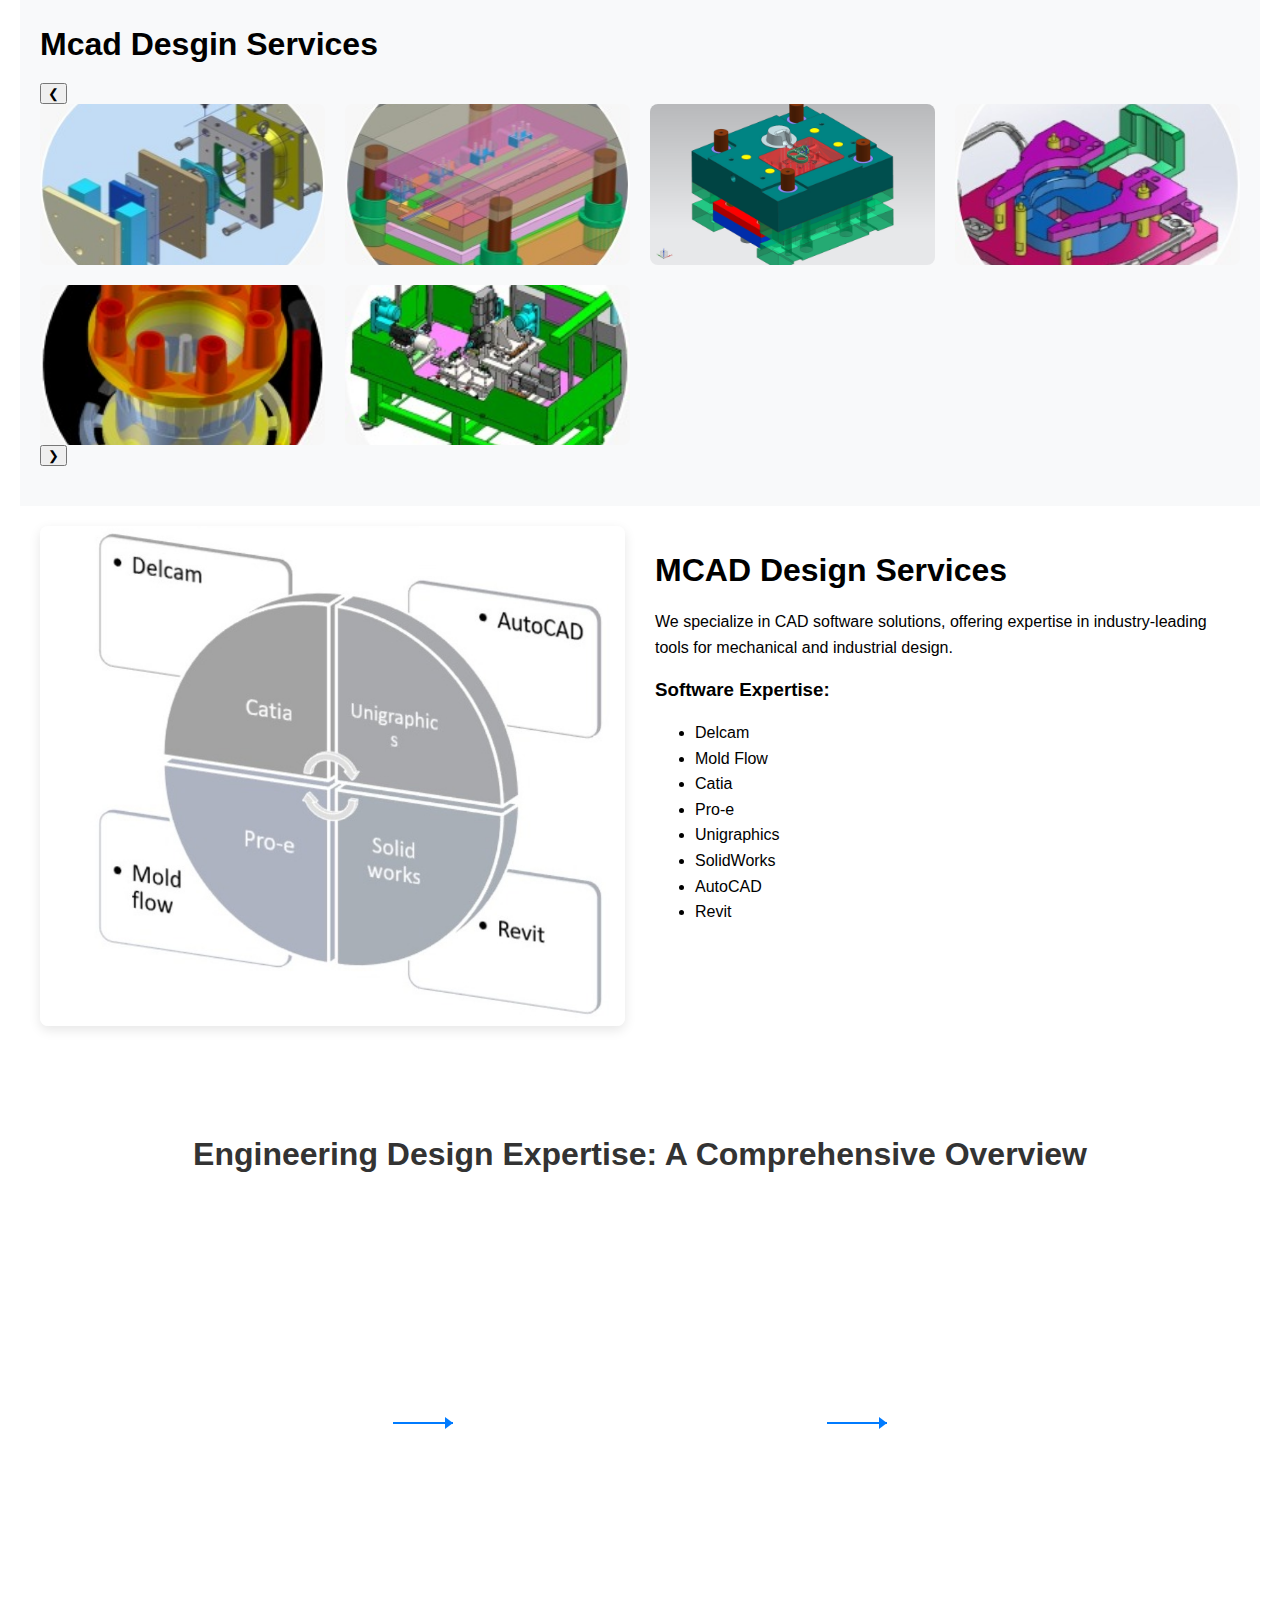
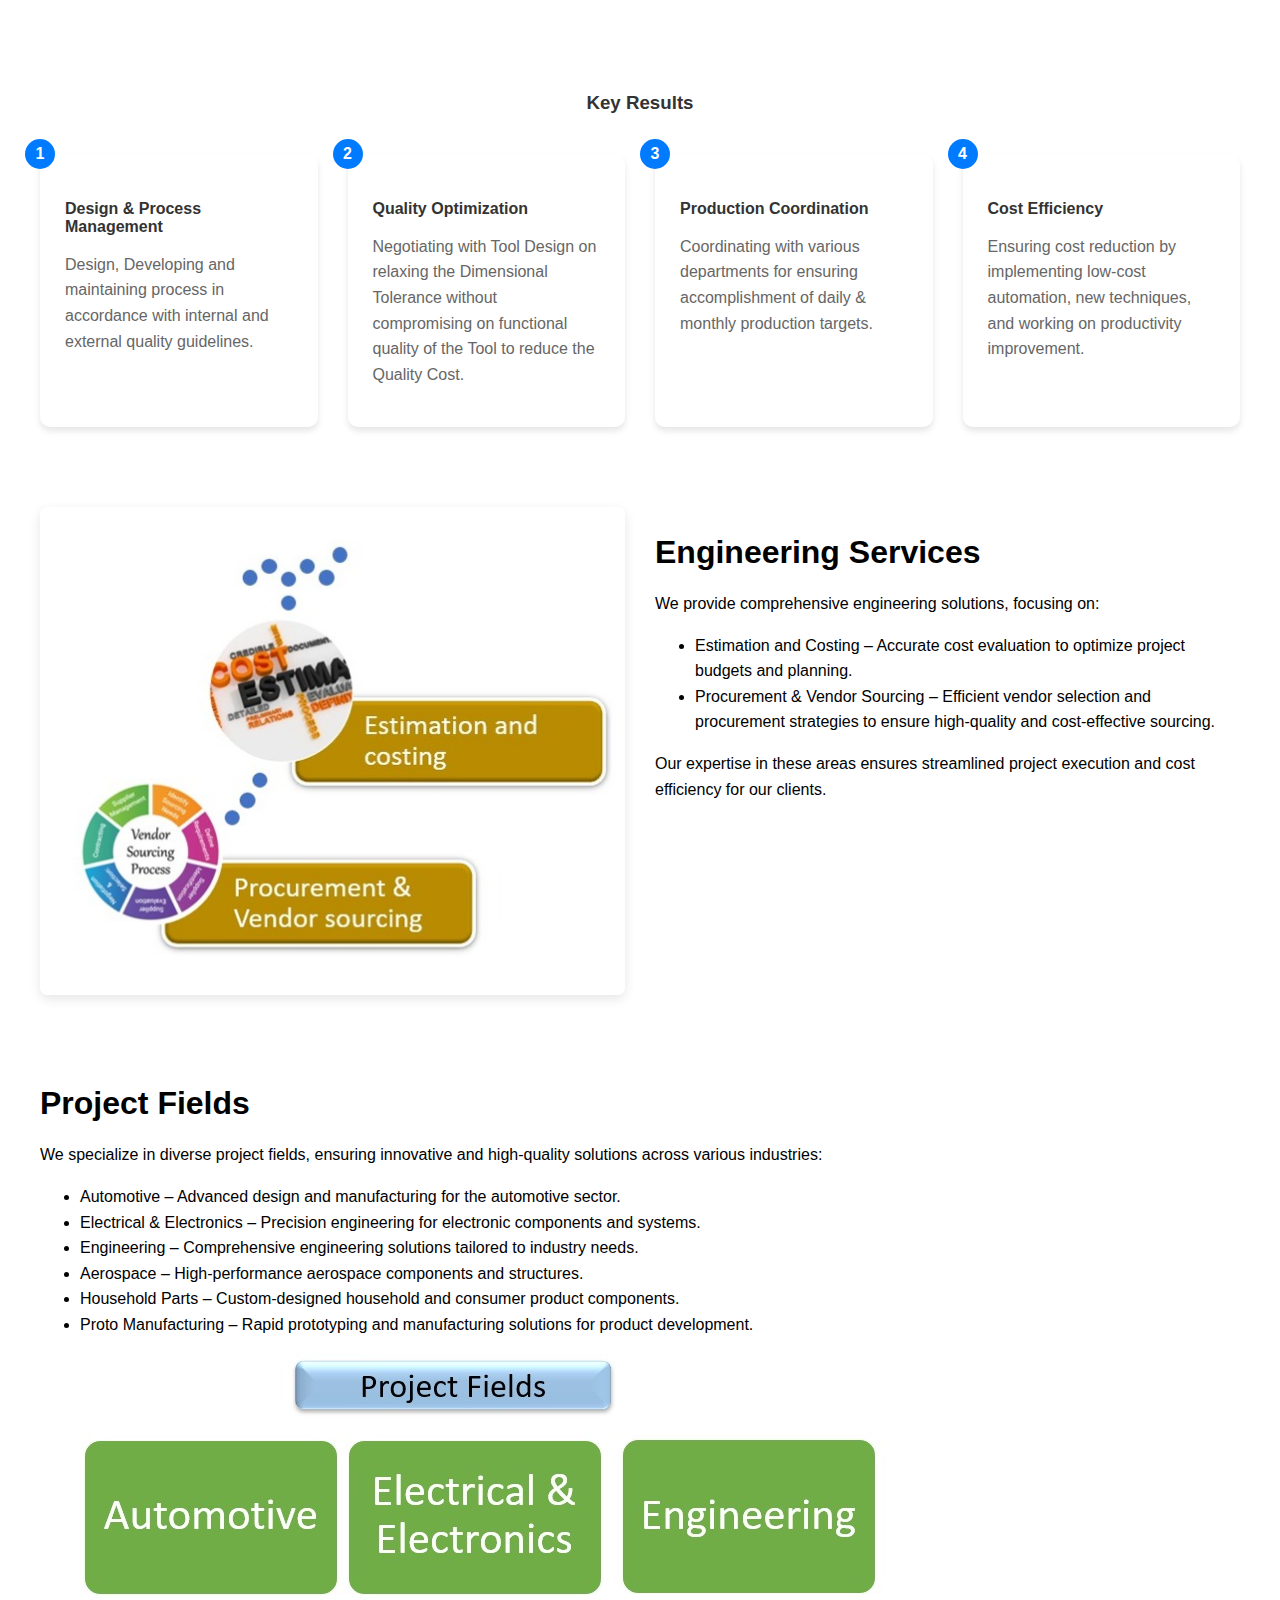
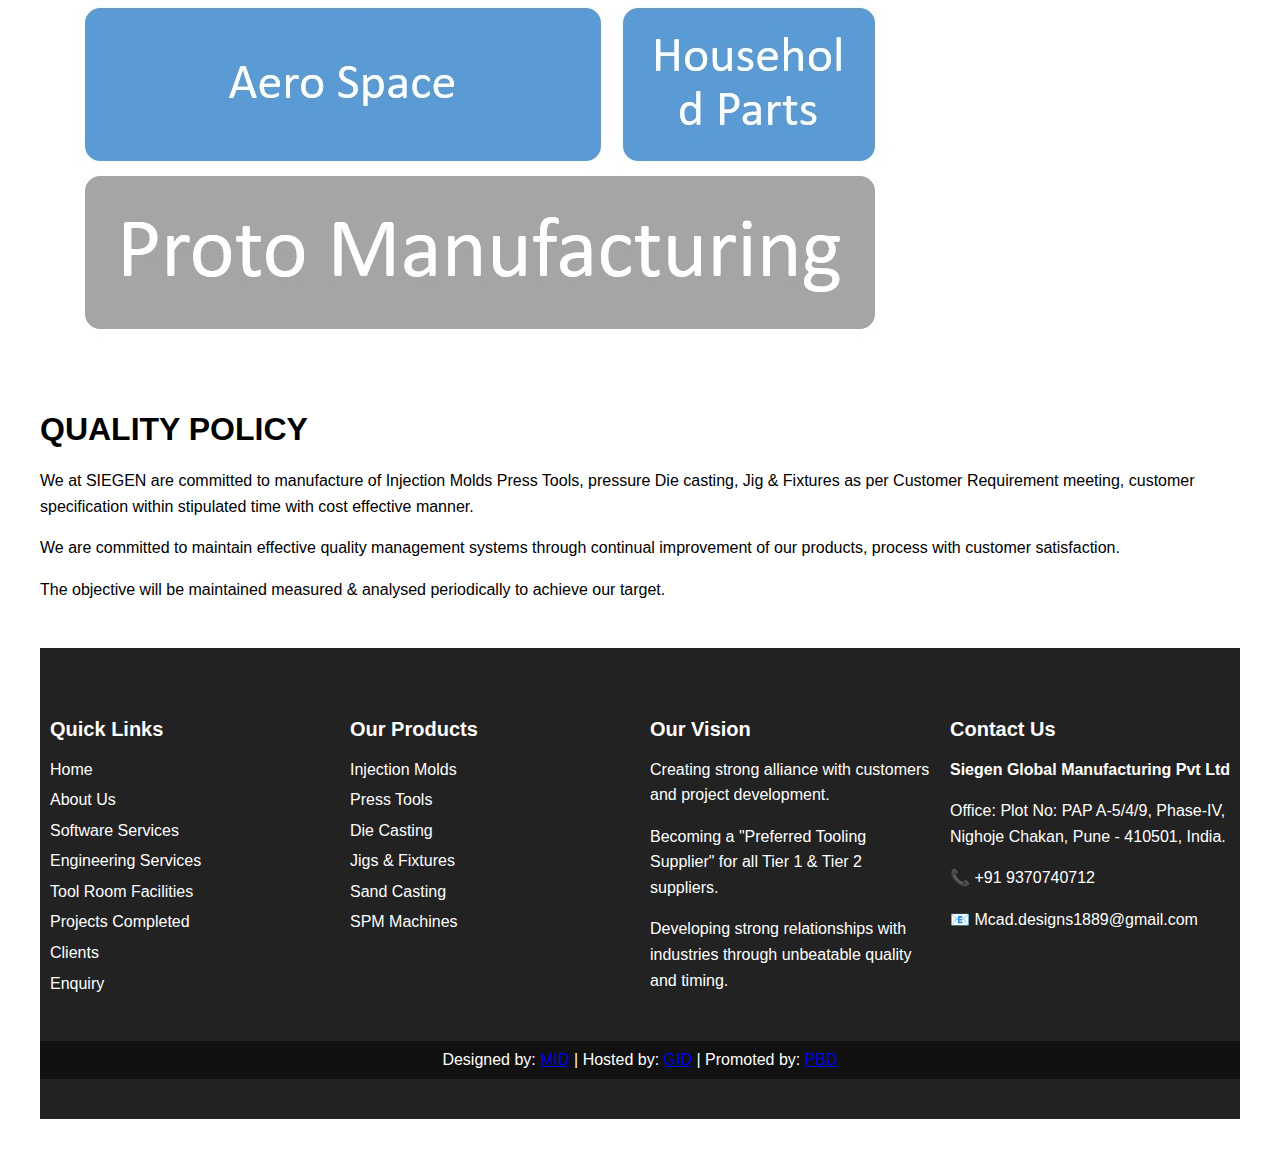
==== commit 02f3ef6d: "Update index.html" ====
--- a/index.html
+++ b/index.html
@@ -294,14 +294,12 @@
         <div>
             <h3>Our Products</h3>
             <ul>
-                <li>Laser Services Facilities</li>
-                <li>Moulds And Dies</li>
-                <li>Tandem Dies</li>
-                <li>Progressive Dies</li>
-                <li>PDC Dies</li>
-                <li>Checking Fixtures</li>
-                <li>VMC Machine Jobworks</li>
-                <li>CMM Inspection Services</li>
+                <li><a href="service1.html">Injection Molds</a></li>
+                <li><a href="service2.html">Press Tools</a></li>
+                <li><a href="service3.html">Die Casting</a></li>
+                <li><a href="service4.html">Jigs & Fixtures</a></li>
+                <li><a href="service5.html">Sand Casting</a></li>
+                <li><a href="service6.html">SPM Machines</a></li>
             </ul>
         </div>
         <div>
